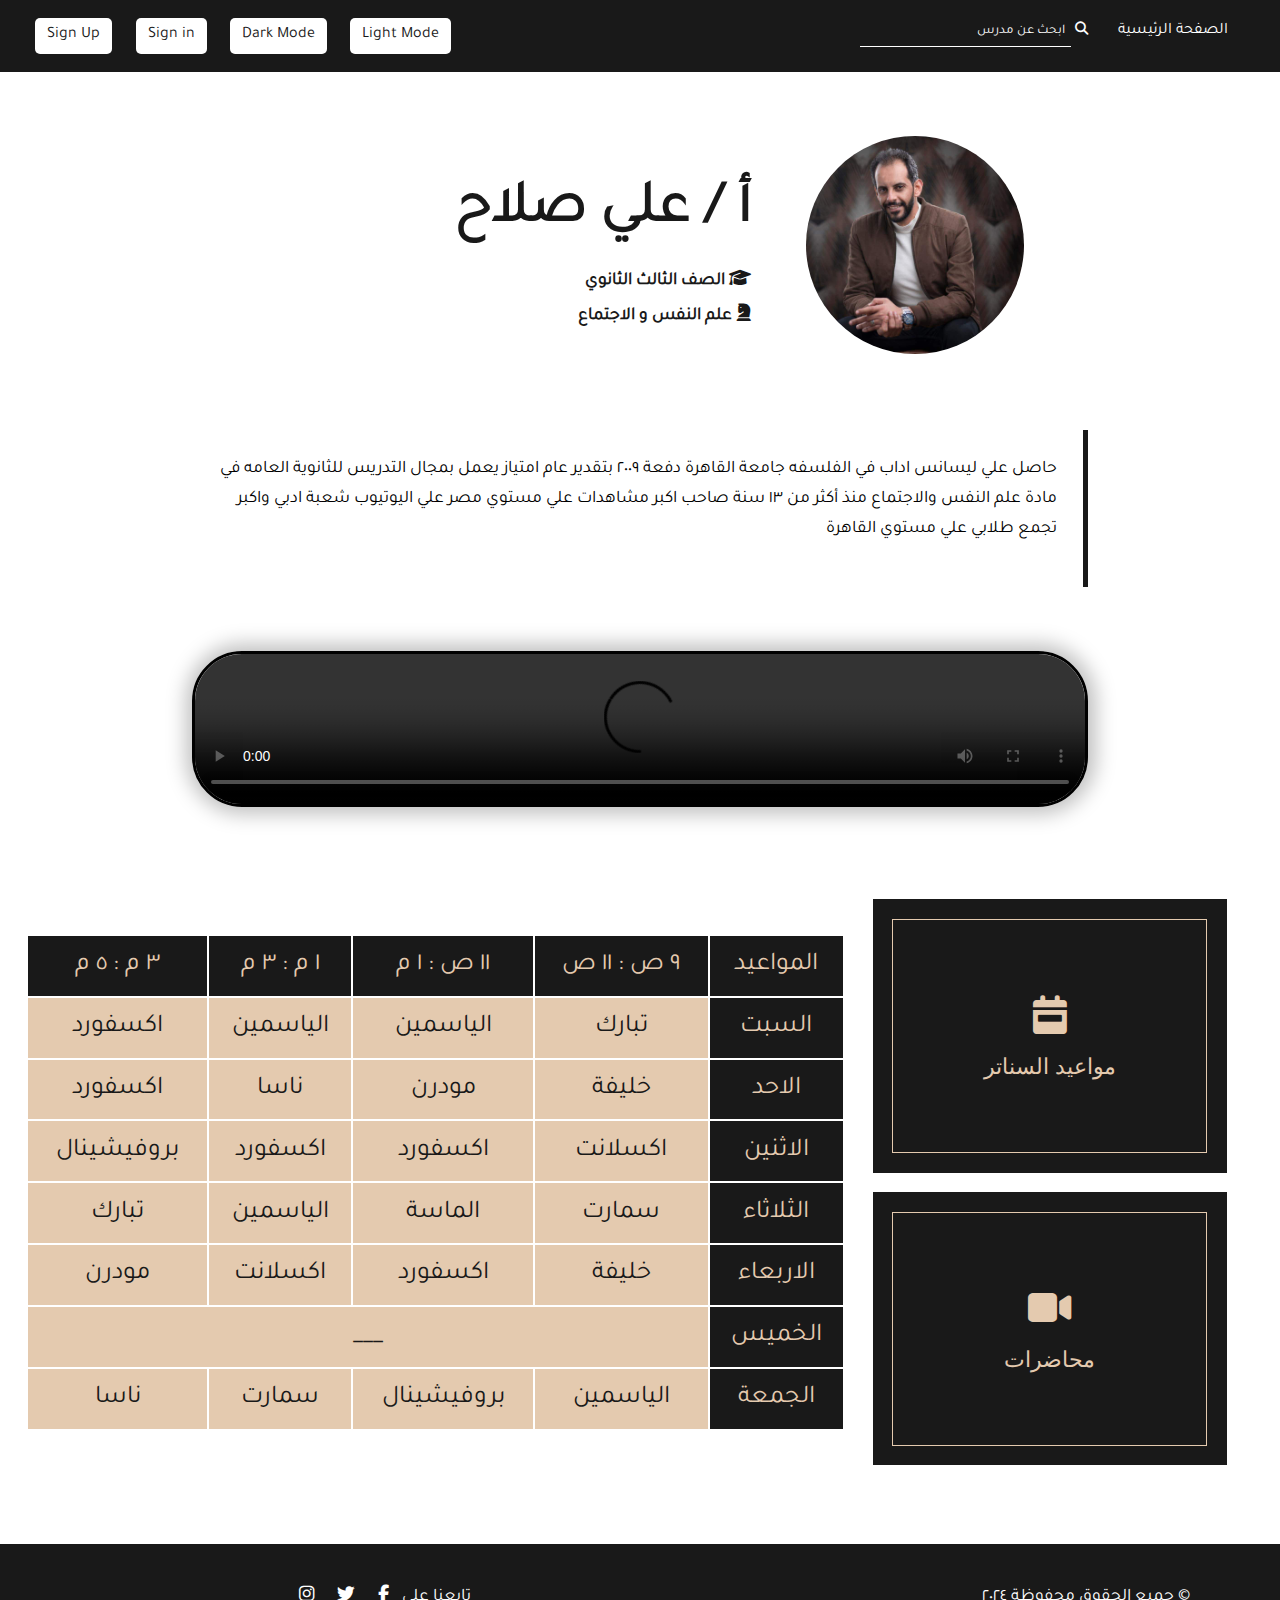
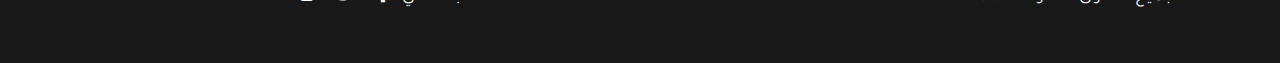
==== PsychologySociology.html @ d88fb5e1 "MH" ====
<!DOCTYPE html>
<html lang="en">
    <head>
        <meta charset="UTF-8">
        <title>Ali Salah</title>
        <link rel="stylesheet" href="CSS/whole.css">
        <link rel="shortcut icon" href="media/PsychologySociology/aliSalah.jpg">
        <link rel="stylesheet" href="https://cdnjs.cloudflare.com/ajax/libs/font-awesome/6.5.1/css/all.min.css">    </head>
    </head>
    <body class="fontArabicMHPsychology">
        <main>
            <nav class="navPsychologyMH">
                <div class="rhs">
                    <ul id="psychologyAppearMH">
                        <li class="teacher"><a href="mathMH.html">أحمد عصام</a></li>
                        <li class="teacher"><a href="french.html">عمرو حجازي</a></li>
                        <li class="teacher"><a href="PsychologySociology.html">علي صلاح</a></li>
                    </ul>
                    </a>
                    <a id="homeMH" href="#">الصفحة الرئيسية</a>
                    <button id="searchMH"><span><i class="fa-solid fa-magnifying-glass"></i></span></button>
                    <input onkeyup="search_teacher()" type="text" id="searchBarMH" placeholder="ابحث عن مدرس" name="search">
                </div>
                <div class="lhs">
                    <a href="signUpMH.html">Sign Up</a>
                    <a href="loginMH.html">Sign in</a>
                    <a onclick="darkmodeMH()" href="#">Dark Mode</a>
                    <a onclick="lightmodeMH()" href="#">Light Mode</a>
                </div>
            </nav>
            <section class="sectionAPsychologyMH">
                <div class="rhs">
                    <img src="img/aliSalah.jpg" alt="Mr/Ali Salah">
                </div>
                <div class="lhs">
                    <h1>أ / علي صلاح</h1>
                    <p>الصف الثالث الثانوي<span><i class="fa-solid fa-graduation-cap"></i></span></p>
                    <p>علم النفس و الاجتماع<span><i class="fa-solid fa-chess-knight"></i></span></p>
                </div>
            </section>
            <section class="sectionBPsychologyMH">
                <p>
                    حاصل علي ليسانس اداب في الفلسفه جامعة القاهرة دفعة ٢٠٠٩ بتقدير عام امتياز يعمل بمجال التدريس للثانوية العامه في مادة علم النفس والاجتماع منذ أكثر من ١٣ سنة صاحب اكبر مشاهدات علي مستوي 
                    مصر علي اليوتيوب شعبة ادبي واكبر تجمع طلابي علي مستوي القاهرة
                </p>
            </section>
            <section class="psychologyVideoMH">
                <video controls src="https://fb.watch/rMvJ2XVZGx">Your browser does not support the video tag.</video>
            </section>
            <section class="sectionCPsychologyMH">
                <div id="lhsPsychologySociologyMH">
                    <div id="lecturesPsychologyMH">
                        <div id="containerSociologyMH">
                            <div><a href="https://www.youtube.com/watch?v=Nma3WBqDquA&list=PL47Re_XjinXQLRoMMbPzyekQMlMwJ27Z5&index=1" target="_blank"><span><i class="fa-solid fa-chalkboard"></i></span>المحاضرة الاولي-الذكاء الواحد والذكاءات المتعددة</a></div>
                            <div><a href="https://www.youtube.com/watch?v=M1MY9etwXJU&list=PL47Re_XjinXQLRoMMbPzyekQMlMwJ27Z5&index=2" target="_blank"><span><i class="fa-solid fa-chalkboard"></i></span>المحاضرة الثانية-نظريات التعتم وتطبيقاتها التربوية</a></div>
                            <div><a href="https://www.youtube.com/watch?v=LtbeQENcOi0&list=PL47Re_XjinXQLRoMMbPzyekQMlMwJ27Z5&index=3" target="_blank"><span><i class="fa-solid fa-chalkboard"></i></span>المحاضرة الثالثة-مبادئ التعلم الجيد و الإستذكار</a></div>
                            <div><a href="https://www.youtube.com/watch?v=aV-y_c3r_Pg&list=PL47Re_XjinXQLRoMMbPzyekQMlMwJ27Z5&index=4" target="_blank"><span><i class="fa-solid fa-chalkboard"></i></span>المحاضرة الرابعة-النمو واساليب التوافق و انواعها</a></div>
                        </div>
                    </div>
                    <div id="eduCentersPsychologyMH">
                        <table id="psychologySociology">
                            <tr>
                                <th>المواعيد</th>
                                <th>٩ ص : ١١ ص</th>
                                <th>١١ ص : ١ م</th>
                                <th>١ م : ٣ م</th>
                                <th>٣ م : ٥ م</th>
                            </tr>
                            <tr>
                                <th>السبت</th>
                                <td><a href="#">تبارك</a></td>
                                <td><a href="#">الياسمين</a></td>
                                <td><a href="#">الياسمين</a></td>
                                <td><a href="#">اكسفورد</a></td>
                            </tr>
                            <tr>
                                <th>الاحد</th>
                                <td><a href="#">خليفة</a></td>
                                <td><a href="#">مودرن</a></td>
                                <td><a href="#">ناسا</a></td>
                                <td><a href="#">اكسفورد</a></td>   
                            </tr>
                            <tr>
                                <th>الاثنين</th>
                                <td><a href="#">اكسلانت</a></td>
                                <td><a href="#">اكسفورد</a></td>
                                <td><a href="#">اكسفورد</a></td>
                                <td><a href="#">بروفيشينال</a></td>
                            </tr>
                            <tr>
                                <th>الثلاثاء</th>
                                <td><a href="#">سمارت</a></td>
                                <td><a href="#">الماسة</a></td>
                                <td><a href="#">الياسمين </a></td>
                                <td><a href="#">تبارك</a></td>
                            </tr>
                            <tr>
                                <th>الاربعاء</th>
                                <td><a href="#">خليفة</a></td>
                                <td><a href="#">اكسفورد</a></td>
                                <td><a href="#">اكسلانت</a></td>
                                <td><a href="#">مودرن</a></td>
                            </tr>
                            <tr>
                                <th>الخميس</th>
                                <td colspan="4">___</td>
                            </tr>
                            <tr>
                                <th>الجمعة</th>
                                <td><a href="#">الياسمين</a></td>
                                <td><a href="#">بروفيشينال</a></td>
                                <td><a href="#">سمارت</a></td>
                                <td><a href="#">ناسا</a></td>
                            </tr>
                        </table>
                    </div>
                </div>
                <div class="rhs">
                    <div onclick="TableMH()" class="card">
                        <button>
                            <span><i class="fa-solid fa-calendar-week"></i></span>
                            <p>مواعيد السناتر</p>
                        </button>
                    </div>
                    <div onclick="LectureMH()" class="card">
                        <button>
                            <span><i class="fa-solid fa-video"></i></span>
                            <p>محاضرات</p>
                        </button>
                    </div>
                </div>
            </section>
            <footer class="footerPsychologySociologyMH">
                <p>جميع الحقوق محفوظة ٢٠٢٤ <span>&#169;</span></p>
                <div class="labels">
                    <a href="https://www.instagram.com/" title="Instagram"><i class="fa-brands fa-instagram"></i></a>
                    <a href="https://www.twitter.com/" title="Twitter"><i class="fa-brands fa-twitter"></i></a>
                    <a href="https://www.facebook.com/" title="Facebook"><i class="fa-brands fa-facebook-f"></i></a>
                    <p>تابعنا علي </p>
                </div>
            </footer>
        </main>
        <script src="JS/whole.js"></script>
    </body>
</html>
---- CSS/whole.css ----
/* mathMH.html & nav & footer for math */

* { 
    padding: 0;
    margin: 0;
    text-decoration: none;
    line-height: 1.7;
    box-sizing: border-box;
}

.fontArabicMH,
.fontArabicMHPsychology,
.bodyOfCommonTeacher {
    font-family: main;
    text-align: right;
}

.fontArabicMHPsychology p,
.fontArabicMH p{
    text-align: right;
}

.fontEnglishMHFrench p {
    text-align: left;
}
.frenchFooterMH p{
    text-align: right;
}

.fontEnglishMH,
.statformMH,
.fontEnglishMHFrench {
    font-family: "open sans", sans-serif;
}

@font-face {
    font-family: "open sans";
    src: url(../media/fonts/Open_Sans/OpenSans-Regular.ttf);
}

@font-face {
    font-family: main;
    src: url(../media/fonts/Tajawal/Tajawal-Regular.ttf);
}

#mathAppearMH,
#frenshAppearMH,
#psychologyAppearMH {
    position: absolute;
    width: 50%;
    right: 25%;
    direction: rtl;
    padding: 2%;
    margin-top: 2%;
    list-style-type: none;
}

#mathAppearMH li,
#frenshAppearMH li,
#psychologyAppearMH li {
    display: none;
    margin: -1%;
    padding: 2% 7%;
    width: 30%;
    text-align: right;
    transition: .5s;
}

.mainPageMH #mathAppearMH li {
    background-color: #252424;
}

#mathAppearMH li {
    background-color: #213240;
}

#frenshAppearMH li,
#psychologyAppearMH li {
    background-color: #141313;
}

#frenshAppearMH li a:hover {
    color: #ee8186;
}

#psychologyAppearMH li a:hover {
    color: #c4ad97;
}

#homeMH {
    margin: 1% 5%;
}

#mathAppearMH li a:hover {
    color: #0e71c2;
}

.mainPageMH #mathAppearMH li a:hover {
    color: #ff8400;
}

#mathAppearMH li a {
    padding: 3%;
}

#searchMH {
    background-color: transparent;
    color: #fff;
    border: none;
    outline: none;
}

#searchBarMH {
    padding: 1%;
    width: 40%;
    border: none;
    border-bottom: 1px solid #fff;
    background-color: transparent;
    color: #fff;
    outline: none;
}

#searchBarMH::placeholder {
    color: #fff;
    text-align: right;
    font-family: main;
}

.navMH {
    background-color: #293f50;
    display: grid;
    grid-template-areas: "lhs . rhs";
    padding: 1% 2%; 
}

.navMH .mathRhsMH {
    grid-area: rhs;
    direction: rtl;
}

.navMH .mathLhsMH {
    grid-area: lhs;
    text-align: left;
}

.navMH .mathLhsMH a {
    background-color: #fff;
    color: #293f50;
    padding: 1% 2.5%;
    border-radius: 5px;
    margin: 1% 2%;
    transition: .5s;
}

.navMH .mathLhsMH a:hover {
    background-color: #213240;
    color: #fff;
    outline: 1px solid #fff;
}

.navMH a {
    display: inline-block;
    color: #fff;
    margin: 2%;
}

.mathSectionAMH {
    background: linear-gradient(to right, #a1d3b0, #f6f1d3);
    display: grid;
    grid-template-columns: 5fr 1fr;
    grid-template-rows: 1fr;
    padding: 2% 5%;
    margin-bottom: 2%;
    color: #213240;
}

.mathSectionAMH img {
    border-radius: 100%;
    width: 100%;
}

.mathSectionAMH .lhs {
    grid-column: 1/2;
    grid-row: 1/2;
    padding-top: 1%;
    padding-right: 5%;
}


.mathSectionAMH .rhs {
    grid-column: 2/3;
    grid-row: 1/2;
}

.mathSectionAMH h1 {
    font-size: 300%;
    margin-bottom: 1%;
}

.mathSectionAMH .lhs p {
    font-weight: bold;
    margin-bottom: 1%;
    font-size: 110%;
}

.mathSectionAMH span {
    margin-left: .8%;
}

.mathSectionBMH {
    margin: 3% 20%;
}

.mathSectionBMH h2 {
    margin-bottom: 2%;
    font-size: 120%;
}

.mathSectionBMH p {
    font-size: 105%;
}

.footerMH {
    color: #fff;
    background-color: #293f50;
    display: grid;
    grid-template-areas: "div paragraph";
    padding: 2% 7%;
    font-size: 110%;
}

.footerMH p {
    grid-area: paragraph;
}

.footerMH div {
    grid-area: div;
    padding-right: 25%;
}

.footerMH p,
.footerMH div {
    display: inline-block;
}

.footerMH a {
    color: #fff;
    margin: 2.5%;
}

/* eduCenterMathMH.html style */

.eduCentersMathSectionBMH table {
    width: 85%;
    margin: 4% auto;
    color: #293f50;
    border-radius: 30px;
}

.eduCentersMathSectionBMH table caption,
.eduCentersMathSectionBMH table td,
.eduCentersMathSectionBMH table th{
    text-align: center;
}

.eduCentersMathSectionBMH table td,
.eduCentersMathSectionBMH table th {
    padding: 1%;
}

.eduCentersMathSectionBMH table td {
    background-color: #a1d3b0b5;
    margin: 1%;
}

.eduCentersMathSectionBMH table tr:first-child,
.eduCentersMathSectionBMH table th:last-child {
    background-color: #293f50;
    color: #fff;
}

.eduCentersMathSectionBMH caption {
    font-size: 220%;
    letter-spacing: 1.5px;
}

.eduCentersMathSectionBMH td:hover {
    background-color: #91ba9db5;
}

#paymentMethodMH {
    text-align: left;
}

/* statisticsMH.html style */

.statformMH,
.fontEnglishMH {
    background: linear-gradient(to right, #a1d3b0, #f6f1d3);
}

.statformMH {
    padding: 3%;
    margin-top: 3%;
    box-shadow: 0px -5px 9px 0px #dadada;
}

.statformMH .statForm {
    background-color: #fff;
    width: 40%;
    margin: 3% auto;
    text-align: left;
    padding-bottom: 1%;
}

.statformMH .statForm h1 {
    text-align: center;
    font-size: 150%;
    background-color: #213240;
    color: #fff;
    padding: 2%;
    font-weight: 500;
}

.statformMH .statForm div {
    width: 70%;
    margin: 2% auto;
}

.statformMH .statForm input {
    background-color: #efefef;
    border: none;
    padding: 2%;
    width: 100%;
}

.statformMH .statForm input:focus {
    outline: none;
}

.statformMH .statForm div.walletMH,
.statformMH .statForm div.cardMH {
    margin-left: 5%;
}

.statformMH .statForm div.paymethod input,
.statformMH .statForm div.paymethod label {
    width: auto;
    text-align: left;
}

.statformMH .statForm div.submitStat {
    text-align: center;
}

.statformMH .statForm div.submitStat input {
    width: 40%;
    background-color: #213240;
    margin: 2%;
    color: #fff;
}

/* statistics2MH.html style */

#secondFormStat2MH h2 {
    font-size: 150%;
    background-color: #213240;
    color: #fff;
    padding: 2%;
    font-weight: 500;
    margin-bottom: 1%;
}
  
#secondFormStat2MH {  
    background-color: #fff;
    width: 40%;
    margin: 0 auto;
    text-align: center;
    padding: 2%;
}
  
#secondFormStat2MH img{
    width: 40%;
}
  
#secondFormStat2MH h3{
    font-size: 170%;
}
  
#secondFormStat2MH div {
    width: 80%;
    margin: 1.5% auto;
}
  
#secondFormStat2MH input {
    background-color: #efefef;
    margin: 1.5%;
    border: none;
    padding: 2%;
    width: 100%;
}
  
#secondFormStat2MH input:focus {
    outline: none;
}
  
#secondFormStat2MH div.submitStat2MH input {
    width: 40%;
    background-color: #efefef;
    margin: 1.5%;
}
  
#secondFormStat2MH div.expiredDateMH select {
    padding: 1% 4%;
    border: 1px #a7a7a7 solid;
    border-radius: 4px;
}
  
#secondFormStat2MH div.expiredDateMH select:focus {
    outline: none;
}
  
#secondFormStat2MH .stat2header {
    margin-bottom: 2%;
}

/* lecturesMathMH.html style */

#colorMH {
    color: #213240;
}

.lecturesMathSectionB {
    margin-bottom: 5%;
}

.lecturesMathSectionB h2,
.statformMH #statHeaderMH{
    width: 50%;
    margin: 0 auto;
    text-align: center;
    font-size: 250%;
    font-weight: 100;
    letter-spacing: 1px;
    color: #213240;
}

.lecturesMathSectionB ol {
    margin: 5%;
    padding: 2%;
    list-style-type: none;
    direction: rtl;
    width: 60%;
    text-align: center;
    margin: 0 auto;
    display: grid;
    grid-template-columns: repeat(2, 1fr);
    grid-template-rows: repeat(3, 1fr);
    font-size: 130%;
}

.lecturesMathSectionB ol li {
    margin: 2%;
    padding: 5%;
    text-align: right;
}
 
.lecturesMathSectionB ol span {
    margin: 2%;
    padding: 1% 5%;
    border-radius: 100%;
    background-color: #213240;
    color: #fff;
}

.lecturesMathSectionB ol a {
    color: #6a6e70;
    color: #213240;
}

.lecturesMathSectionB ol a:hover {
    color: #0e71c2;
    color: #86b394;
}

.lecMH h2 {
    text-align: center;
    font-size: 160%;
}

.lecMH div {
    display: inline-block;
    width: 80%;
    color: #213240;
    margin: 2% auto;
    border: 2px solid #f3f1f8;    
    box-shadow: #64646f1a 0 7px 15px 0;
    display: flex;
    direction: rtl;
}

.lecMH h3 {
    display: inline-block;
    align-self: center;
    margin: 3%;
}

.lecMH img {
    width: 30%;
}

.lecMH div:hover {
    transform: translate(1%,.5%);
    transition: .8s;
}

iframe  {
    width: 70%;
    height: 90vh;
    margin: 0 auto;
    display: none;
}

#toUPMH {
    color: #86b394;
    display: none;
    font-size: 250%;
    position: fixed;
    bottom: 2%;
    right: 2%;
    transition: .5s;
}

#toUPMH:hover {
    color: #668670;
}

/* psychologysociology.html style */

.navPsychologyMH {
    background-color: #191919;
    display: grid;
    grid-template-areas: "lhs . rhs";
    padding: 1% 2%; 
}

.navPsychologyMH .rhs {
    grid-area: rhs;
    direction: rtl;
}

.navPsychologyMH .lhs {
    grid-area: lhs;
    text-align: left;
}

.navPsychologyMH .lhs a {
    background-color: #fff;
    color: #191919;
    padding: 1% 2.5%;
    border-radius: 5px;
    margin: 1% 2%;
    transition: .5s;
}

.navPsychologyMH .lhs a:hover {
    background-color: #191919;
    color: #fff;
    outline: 1px solid #fff;
}

.navPsychologyMH a {
    display: inline-block;
    color: #fff;
    margin: 2%;
}

.sectionAPsychologyMH {
    background: transparent;
    display: grid;
    grid-template-columns: 2fr 1fr;
    grid-template-rows: 1fr;
    padding: 3% 5%;
    margin: 2% auto;
    width: 70%;
    color: #191919;
}

.sectionAPsychologyMH img {
    border-radius: 100%;
    width: 85%;
}

.sectionAPsychologyMH .lhs {
    grid-column: 1/2;
    grid-row: 1/2;
    padding-right: 3%;
    padding-top: 5%;
    letter-spacing: 1.5px;
}


.sectionAPsychologyMH .rhs {
    grid-column: 2/3;
    grid-row: 1/2;
}

.sectionAPsychologyMH h1 {
    font-size: 370%;
    margin-bottom: 1%;
}

.sectionAPsychologyMH .lhs p {
    font-weight: bold;
    margin-bottom: 1%;
    font-size: 110%;
}

.sectionAPsychologyMH span {
    margin-left: .8%;
}

.sectionBPsychologyMH {
    margin: 0 auto;
    padding: 2%;
    width : 70%;
    border-right: 5px solid #191919;
}

.sectionBPsychologyMH p {
    font-size: 110%;
}

.psychologyVideoMH {
    width: 100%;
}

.psychologyVideoMH video {
    display: block;
    width: 70%;
    margin: 5% auto;
    border: 3px solid #000;
    box-shadow: #00000040 1px 0px 20px 7px;
    border-radius: 50px;
}

.sectionCPsychologyMH {
    display: grid;
    grid-template-columns: 2fr 1fr;
    margin: 4% 2%;
    font-size: 160%;
}

.sectionCPsychologyMH span {
    font-size: 180%;
}

.sectionCPsychologyMH .rhs .card{
    background-color: #191919;
    font-size: 120%;
    margin: 5%;
    padding: 5%;
    transition: .8s;
    text-align: center;
}

.sectionCPsychologyMH .rhs {
    padding: 2%;
}

.sectionCPsychologyMH .rhs .card:hover {
    background: #000;
}

.sectionCPsychologyMH p {
    text-align: center;
}

.sectionCPsychologyMH button  {
    color: #e4caaf;
    background-color: transparent;  
    border: 1px solid #e4caaf;
    width: 100%;
    padding: 20%;
    font-size: 70%;
    text-align: center;
}

#lhsPsychologySociologyMH {
    display: flex;
    justify-content: center;
    align-items: center;
}

#eduCentersPsychologyMH {
    width: 100%;
}

#psychologySociology {
    direction: rtl;
    width: 100%;
    text-align: center;
}

#psychologySociology tr {
    background-color: #e4caaf;
}

#psychologySociology td,
#psychologySociology th {
    text-align: center;
    font-weight: 500;
    color: #e4caaf;
}

#psychologySociology td {
    color: #191919;
}

#psychologySociology tr:first-child,
#psychologySociology th:first-child {
    background-color: #191919;
    color: #e4caaf;
    padding: 1%;
}

#psychologySociology td:hover {
    background-color: #c4ad97;
}

#psychologySociology a {
    color: #191919;
}

#lecturesPsychologyMH #containerSociologyMH {
    text-align: center;
    direction: rtl;
    display: none;
    margin-top: 2%;
}

#lecturesPsychologyMH #containerSociologyMH div {
    width: 47.5%;
    background-color: #191919;
    padding: 7% 1%;
    margin: 1%;
    display: inline-block;
    text-align: center;
    box-shadow: #8c8c8c80 0 13px 20px 0;
    border-radius: 4px;
}

#lecturesPsychologyMH #containerSociologyMH span {
    display: block;
    text-align: center;
}

#lecturesPsychologyMH #containerSociologyMH a {
    color: #bfa182;
    transition: .5s;
}

#lecturesPsychologyMH #containerSociologyMH a:hover {
    color: #e4caaf;
}

.footerPsychologySociologyMH {
    color: #fff;
    margin-top: 5%;
    background-color: #191919;
    display: grid;
    grid-template-areas: "div paragraph";
    padding: 3% 7%;
    margin-top: 4%;
    font-size: 110%;
}

.footerPsychologySociologyMH p {
    grid-area: paragraph;
}

.footerPsychologySociologyMH div {
    grid-area: div;
    padding-right: 25%;
}

.footerPsychologySociologyMH p,
.footerPsychologySociologyMH div {
    display: inline-block;
}

.footerPsychologySociologyMH a {
    color: #fff;
    margin: 2.5%;
}


/* dark mode styling */

#darkmodePsychologySociologyMH {
    background-color: #191919;
    color: #c4ad97;
}

#darkmodePsychologySociologyMH #psychologyAppearMH li {
    background-color: #af9a87;
}

#darkmodePsychologySociologyMH #psychologyAppearMH li a:hover {
    color: #5a4530;
}

#darkmodePsychologySociologyMH .navPsychologyMH {
    background-color: #c4ad97;
}

#darkmodePsychologySociologyMH .navPsychologyMH .lhs a {
    background-color: #5e544a;
    color: #c4ad97;
}

#darkmodePsychologySociologyMH .navPsychologyMH .lhs a:hover {
    background-color: #c4ad97;
    color: #191919;
    outline: 1px solid #191919;
}

#darkmodePsychologySociologyMH .navPsychologyMH a {
    color: #191919;
}

#darkmodePsychologySociologyMH .sectionAPsychologyMH {
    color: #c4ad97;
}

#darkmodePsychologySociologyMH .sectionBPsychologyMH {
    border-right: 5px solid #c4ad97;
}

#darkmodePsychologySociologyMH .sectionCPsychologyMH .rhs .card{
    background-color: #c4ad97;
}

#darkmodePsychologySociologyMH .sectionCPsychologyMH .rhs .card:hover {
    background: #bfa182;
}

#darkmodePsychologySociologyMH .sectionCPsychologyMH button  {
    color: #191919; 
    border: 1px solid #191919;
}

#darkmodePsychologySociologyMH #psychologySociology tr {
    background-color: #191919;
}

#darkmodePsychologySociologyMH #psychologySociology td,
#darkmodePsychologySociologyMH #psychologySociology th {
    color: #191919;
}

#darkmodePsychologySociologyMH #psychologySociology td {
    color: #c4ad97;
    border-left: 2px solid #c4ad97;
    border-bottom: 2px solid #c4ad97;
}

#darkmodePsychologySociologyMH #psychologySociology tr:first-child,
#darkmodePsychologySociologyMH #psychologySociology th:first-child {
    background-color: #c4ad97;
    color: #191919;
}

#darkmodePsychologySociologyMH #psychologySociology td:hover {
    background-color: #000000;
}

#darkmodePsychologySociologyMH #psychologySociology a {
    color: #c4ad97;
}

#darkmodePsychologySociologyMH #lecturesPsychologyMH #containerSociologyMH div {
    background-color: #c4ad97;
    box-shadow: #000000 0 13px 20px 0;
}

#darkmodePsychologySociologyMH #lecturesPsychologyMH #containerSociologyMH a {
    color: #191919;
}

#darkmodePsychologySociologyMH #lecturesPsychologyMH #containerSociologyMH a:hover {
    color: #5a4530;
}

#darkmodePsychologySociologyMH .footerPsychologySociologyMH {
    background-color: #141414;
    color: #c4ad97;
}

#darkmodePsychologySociologyMH .footerPsychologySociologyMH a {
    color: #c4ad97;
}

#darkmodePsychologySociologyMH #searchMH {
    color: #191919;
}

#darkmodePsychologySociologyMH #searchBarMH {
    border-bottom: 1px solid #191919;
    color: #191919;
}

#darkmodePsychologySociologyMH #searchBarMH::placeholder {
    color: #191919;
    text-align: right;
    font-family: main;
}

/* french.html style */

frenchBackgroundMH {
    background-color: #eee;
    color: #292929
}

.navFrenchMH {
    background-color: #292929;
    display: grid;
    grid-template-areas: "lhs . rhs";
    padding: 1% 2%; 
    text-align: right;
    font-family: main;
}

.navFrenchMH .rhs {
    grid-area: rhs;
    direction: rtl;
}

.navFrenchMH .lhs {
    grid-area: lhs;
    text-align: left;
}

.navFrenchMH .lhs a {
    background-color: #eee;
    color: #292929;
    padding: 1% 2.5%;
    border-radius: 5px;
    margin: 1% 2%;
    transition: .5s;
}

.navFrenchMH .lhs a:hover {
    background-color: #1a1a1a;
    color: #eee;
    outline: 1px solid #eee;
}

.navFrenchMH a {
    display: inline-block;
    color: #eee;
    margin: 2%;
}

.sectionAFrenchMH img {
    border-radius: 100%;
    width: 55%;
}

.sectionAFrenchMH {
    color: #292929;
    display: grid;
    grid-template-columns: 2fr 4fr;
    grid-template-rows: 1fr;
    letter-spacing: 2px;
}

.sectionAFrenchMH .rhs {
    grid-column: 2/3;
    grid-row: 1/2;
    padding-top: 5%;
    margin-left: 3%;
    text-align: left;
}

.sectionAFrenchMH .lhs {
    grid-column: 1/2;
    grid-row: 1/2;
    text-align: right;
}

.sectionAFrenchMH h1 {
    font-size: 220%;
}

.sectionAFrenchMH p {
    font-size: 120%;
}

.sectionAFrenchMH span {
    margin-right: .5%;
}

.detailsFrenchMH,
.sectionAFrenchMH {
    background-color: #c6c6c6;
    width: 90%;
    margin: 1% auto;
    padding: 1%;
    border: 1px solid #f3f1f8;    
    box-shadow: #64646f1a 0 7px 15px 0;
    border-radius: 8px;
}

.detailsFrenchMH summary {
    font-size: 150%;
    padding: 2%;
}

.detailsFrenchMH p{
    font-size: 110%;
    margin-left: 5%;
    padding: 1%;
}

.sectionCFrenchMH table {
    font-family: main;
    text-align: center;
    margin: 0 auto;
    padding: 2%;
    width: 95%;
}

.sectionCFrenchMH table td {
    background-color: #00000040;
    color: #fff;
}

.sectionCFrenchMH table td,
.sectionCFrenchMH table th {
    padding: 1%;
    border-radius: 7px;
    transition: .5s;
}

.sectionCFrenchMH table tr:first-child,
.sectionCFrenchMH table th:first-child{
    background-color: #504f50;
    color: #fff;
}

.sectionCFrenchMH td:hover {
    background-color: #504f50;
}

.sectionDFrenchMH button {
    display: block;
    border: none;
    width: 70%;
    background-color: #5c5c5c40;
    margin: 2% auto;
    padding: 2%;
    border-radius: 4px;
    color: #eee;
    text-align: left;
    color: #292929;
    transition: .8s;
    font-size: 160%;
}

.sectionDFrenchMH span {
    margin-left: 2%;
}

.sectionDFrenchMH button:hover {
    background-color: #4f4f4f70;
}

.frenchFooterMH {
    color: #fff;
    background-color: #292929;
    display: grid;
    grid-template-areas: "div paragraph";
    padding: 2.5% 7%;
    margin-top: 2%;
    font-size: 110%;
    text-align: right;
    font-family: main;
}

.frenchFooterMH p {
    grid-area: paragraph;
}

.frenchFooterMH div {
    grid-area: div;
    padding-right: 25%;
}

.frenchFooterMH p,
.frenchFooterMH div {
    display: inline-block;
}

.frenchFooterMH a {
    margin: 2.5%;
}

.frenchFooterMH a:first-child {
    color: #d62976  ;
}

.frenchFooterMH a:nth-child(2)
{
    color: #1DA1F2;
}

.frenchFooterMH a:nth-child(3)
{
    color: #1877F2;
}

.sectionDFrenchMH video {
    display: none;
    width: 90%;
    margin: 0 auto;
}

/* signUpMH.html style */

#bodySignUpMH {
    background-color: #c7d8e8;
    background: linear-gradient(60deg, #c7d8e8, #fde6e7);
    font-family: "open sans", sans-serif;
}

.containerSignUpMH {
    width: 40%;
    margin: 1% auto;
    padding: 1%;
    border-radius: 10px;
    background-color: #ffffff83;
}

.containerSignUpMH form div {
    width: 70%;
    margin: 2% auto;
}

.containerSignUpMH div input {
    background-color: transparent;
    border: none;
    border-bottom: 2px solid #0000005d;
    width: 100%;
}

.containerSignUpMH div input:focus {
    outline: none;
}

.containerSignUpMH div label {
    display: block;
    font-size: 115%;
}

.containerSignUpMH h1,
.containerSignUpMH .sing{
    text-align: center;
    margin: 1%;
}

.containerSignUpMH .sing{
    font-size: 120%;
}

.containerSignUpMH h1,
.containerSignUpMH .sing,
.signUpFooterMH p {
    letter-spacing: 2px;
}

.containerSignUpMH h1 {
    font-size: 180%;
}

.containerSignUpMH .submitInput {
    border: 1px solid #000;
    width: 30%;
    padding: 1% ;
    border-radius: 50px;
    background-color: transparent;
    transition: .8s;
}

.containerSignUpMH .submit {
    text-align: center;
}

.containerSignUpMH .submitInput:hover {
    background-color: #f1f1f1;
}

.signUpFooterMH {
    text-align: center;
}

.signUpFooterMH p a {
    color: #7b4ee1;
    text-transform: uppercase;
    text-decoration: underline;
}

.signUpFooterMH p a:hover {
    text-decoration: none;
}

.signUpFooterMH div a {
    color: #343434;
    font-size: 130%;
    display: inline-block;
    margin: 0 2%;
    transition: .8s;
}

.signUpFooterMH div a:first-child:hover {
    color: #E1306C;
}

.signUpFooterMH div a:nth-child(2):hover {
    color: #1DA1F2;
}

.signUpFooterMH div a:nth-child(3):hover {
    color: #5975ae;
}

#eyeMH {
    position: relative;
    display: block;
}

#eyeMH i {
    position: absolute;
    right: 0;
}

#checkPassMH {
    text-align: center;
    display: inline-block;
    width: 100%;
}

@media screen and (max-width: 800px){
    .containerSignUpMH {
        width: 70%;
    }
}

/* main french , math , psychology .html style */

#mainTeacherMH h1 {
    font-size: 200%;
    margin: 3%;
    color: #272624;
    border-bottom: 3px solid #fdb467;
    width: 30%;
    margin: 0 auto;
    text-align: center;
}

.mainPageMH {
    background-color: #272624;
    display: grid;
    grid-template-areas: "lhs . rhs";
    padding: 1% 2%; 
    margin-bottom: 2%;
}

.mainPageMH .rhs {
    grid-area: rhs;
    direction: rtl;
}

.mainPageMH .lhs {
    grid-area: lhs;
    text-align: left;
}

.mainPageMH .lhs a {
    color: #fdb467;
    font-size: 110%;
    border: 1px solid #fdb467;
    padding: 1% 2.5%;
    border-radius: 5px;
    margin: 1% 2%;
    transition: .5s;
}

.mainPageMH .lhs a:hover {
    color: #ff8400;
    border: 1px solid #ff8400;
}

.mainPageMH a {
    display: inline-block;
    color: #fff;
    margin: 2%;
}

#mainTeacherMH {
    text-align: center;
}

#mainTeacherMH a{
    display: inline-block;
    width: 25%;
    background-color: #272624;
    color: #fdb467;
    margin: 2%;
    border-radius: 20px;
    padding: 2%;
    box-shadow: #64646f1a 0 20px 30px 0;
    transition: .5s;
}

#mainTeacherMH div:first-child {
    text-align: center;
}

#mainTeacherMH div h2,p {
    text-align: center;
    margin-bottom: 2%;
}

#mainTeacherMH h2 {
    font-size: 150%;
    letter-spacing: 2px;
}

#mainTeacherMH img{
    width: 85%;
    border-radius: 100%;
    text-align: center;
}

#mainTeacherMH a:hover {
    color: #ff8400;
}

.commonTeacherFooterMH {
    color: #fdb467;
    margin-top: 5%;
    background-color: #272624;
    display: grid;
    grid-template-areas: "div paragraph";
    padding: 3% 7%;
    margin-top: 2%;
    font-size: 110%;
}

.commonTeacherFooterMH p {
    grid-area: paragraph;
}

.commonTeacherFooterMH div {
    grid-area: div;
    padding-right: 25%;
}

.commonTeacherFooterMH p,
.commonTeacherFooterMH div {
    display: inline-block;
}

.commonTeacherFooterMH a {
    margin: 2.5%;
}

.commonTeacherFooterMH a:first-child {
    color: #d62976  ;
}

.commonTeacherFooterMH a:nth-child(2)
{
    color: #1DA1F2;
}

.commonTeacherFooterMH a:nth-child(3)
{
    color: #1877F2;
}

/* sign in style */

#bodySignInMH {
    text-align: center;
    background-color: #e9eae9;
    font-family: 'open sans',sans-serif;
    font-size: 120%;
}

#bodySignInMH h1 {
    font-size: 180%;
    font-weight: 100;
}

#bodySignInMH .containerSignIpMH {
    width: 50%;
    border-radius: 10px;
    background-color: #fff;
    margin: 2% auto;
    padding: 2%;
}

.containerSignIpMH form div {
    width: 70%;
    margin: 2% auto;
    text-align: left;
}

.containerSignIpMH div input {
    background-color: transparent;
    border: 1px solid #00000097;
    border-radius: 5px;
    padding: 2%;
    width: 100%;
}

.containerSignIpMH div input:focus {
    outline: none;
}

.containerSignIpMH .submit input {
    background-color: #ee8186;
    border: none;
    color: #fff;
    font-size: 100%;
}

.containerSignIpMH .submit input:hover{
    background-color: #e17f84;
}

.containerSignIpMH .signIpFooterMH .labels i{
    color: #ee8186;
    margin: 2%;
    font-size: 130%;
}

.containerSignIpMH .checkBoxMH label,
.containerSignIpMH .checkBoxMH input {
    width: auto;
    margin-left: 2%;
}
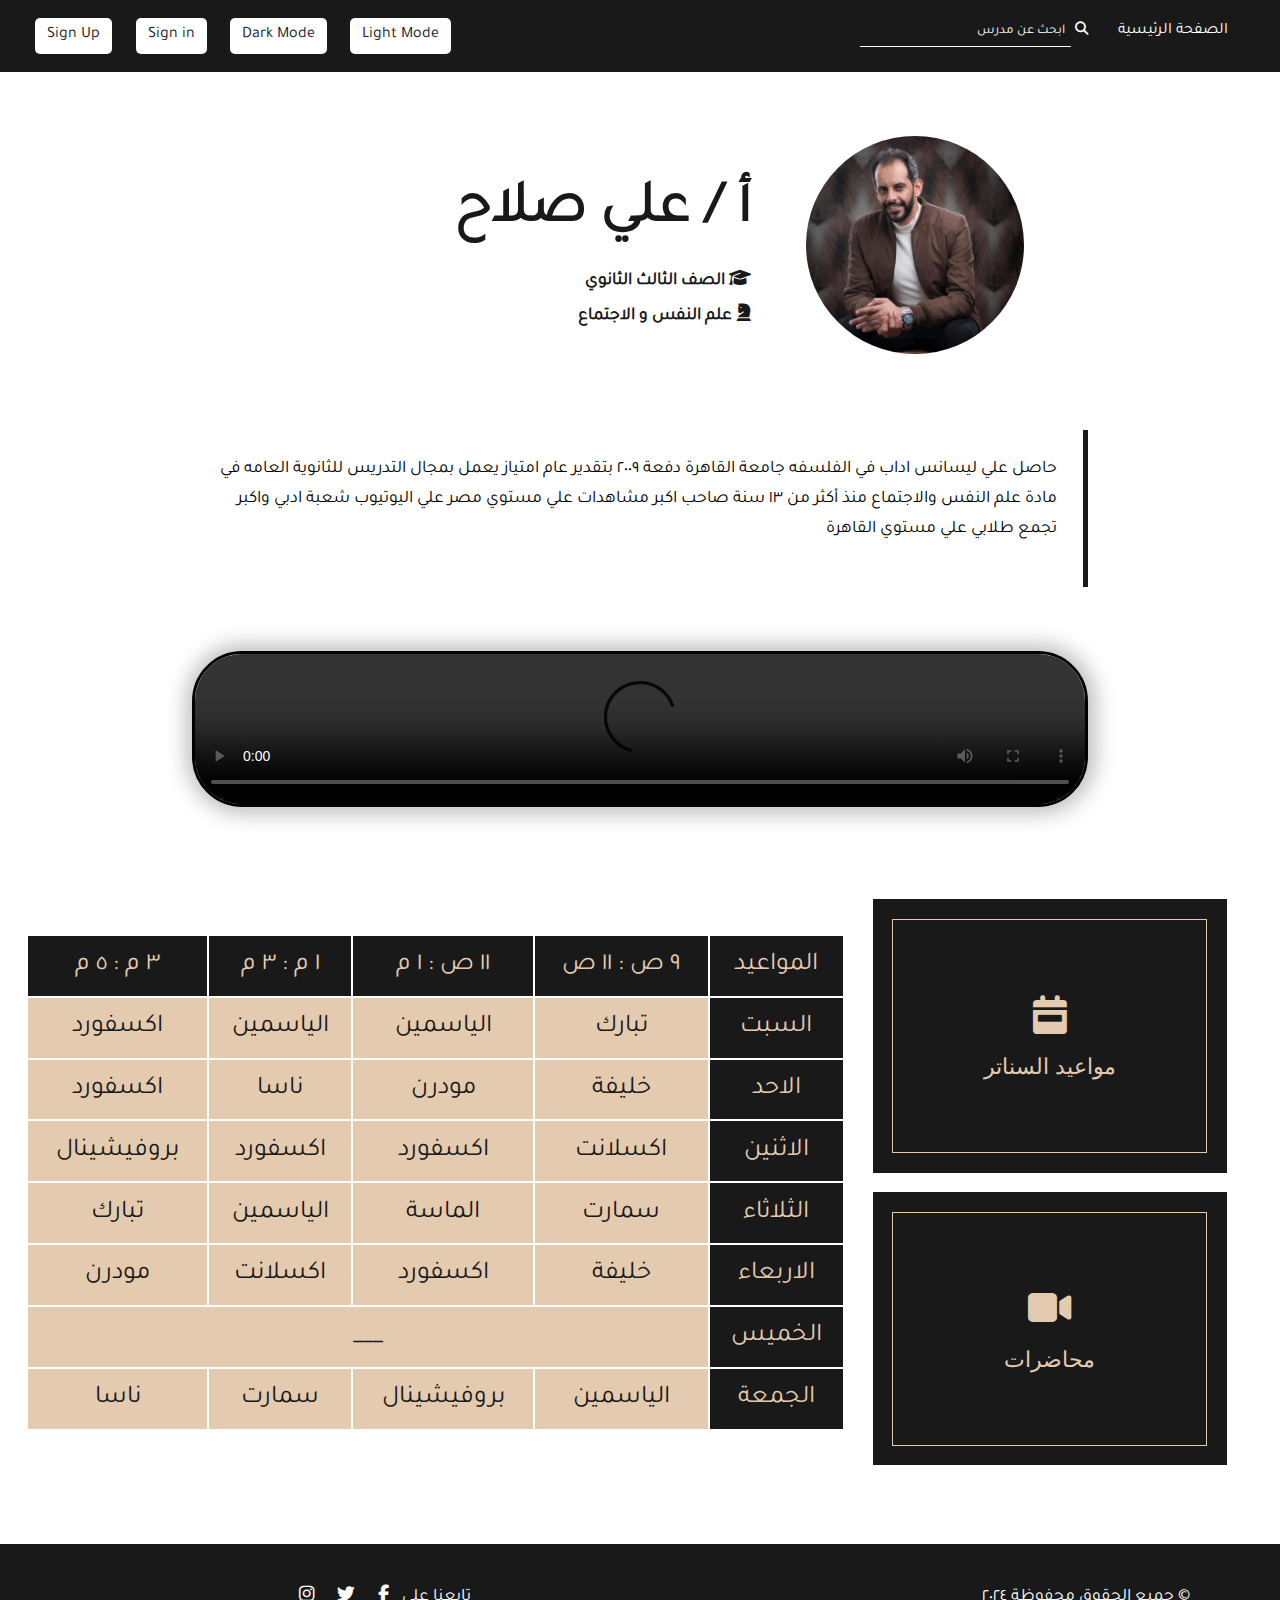
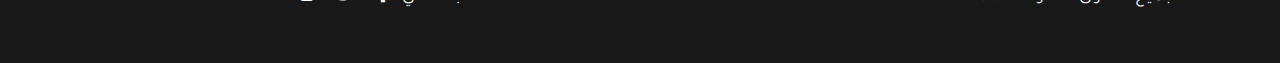
==== commit 88cc06ac: "upload second page" ====
--- a/PsychologySociology.html
+++ b/PsychologySociology.html
@@ -45,7 +45,7 @@
                 </p>
             </section>
             <section class="psychologyVideoMH">
-                <video controls src="https://fb.watch/rMvJ2XVZGx">Your browser does not support the video tag.</video>
+                <video controls src="vid/aliSalah.mp4">Your browser does not support the video tag.</video>
             </section>
             <section class="sectionCPsychologyMH">
                 <div id="lhsPsychologySociologyMH">
